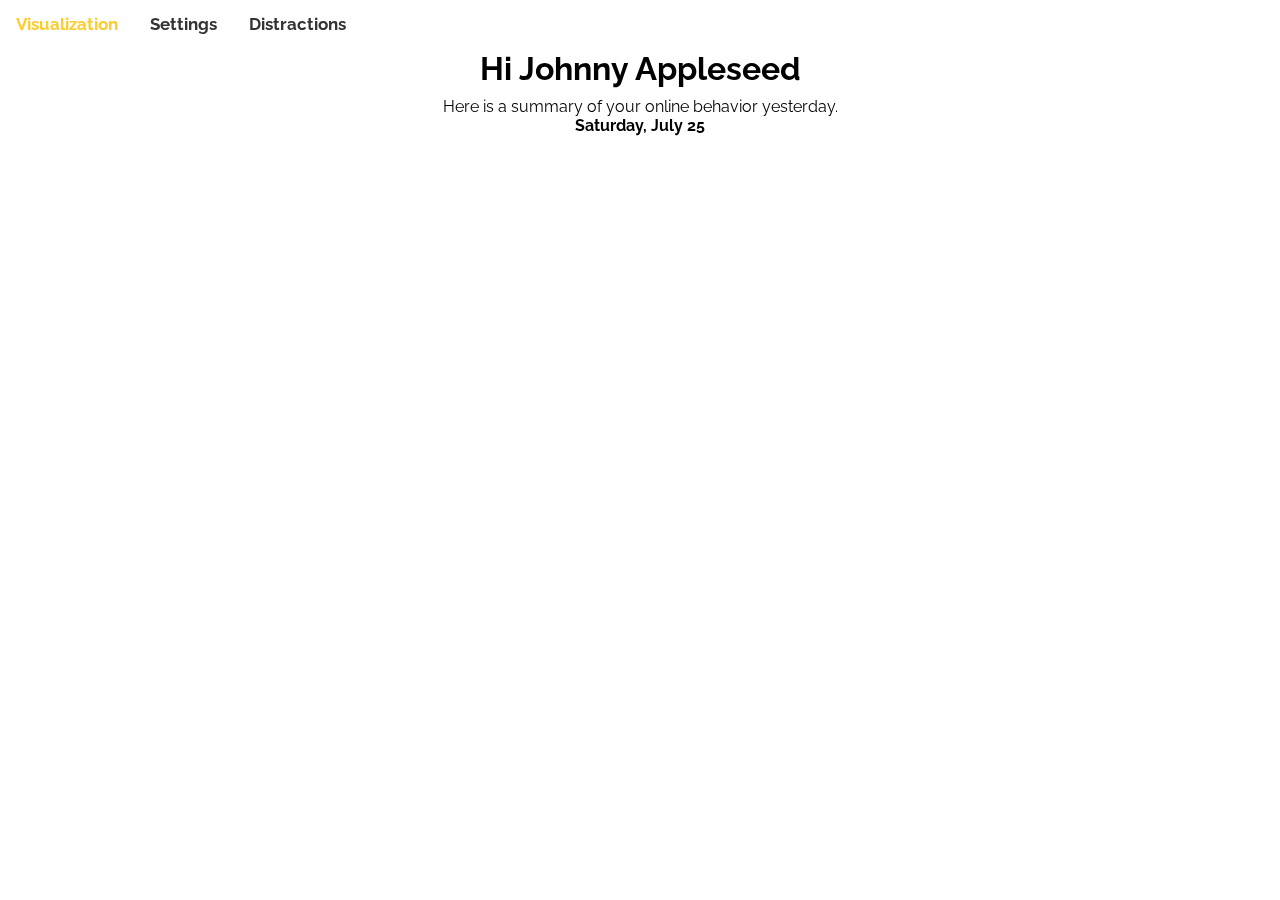
==== frontend/index.html @ f22745e0 "resolve conflict" ====
<!DOCTYPE html>
<head>
    <title>Gantt Chart</title>
    <meta charset="utf-8" />
    <meta name="viewport" content="width=device-width, initial-scale=1.0">
    <link rel="stylesheet" type="text/css" href="css/style.css" />
    <script language="JavaScript" type="text/javascript" src="js/jquery.min.js"></script>
    <script language="JavaScript" type="text/javascript" src="js/d3.js"></script>
    <script src="js/date.js"></script>
    <link href="https://fonts.googleapis.com/css?family=Raleway" rel="stylesheet">
</head>
<style>
    /*h2 {}*/
</style>

<body>
    <div class="topnav">
        <a class="active" href="">Visualization</a>
        <a href="settings.html">Settings</a>
        <a href="barchart.html">Distractions</a>
    </div>
    <div class="title">
        <!--     <a href="settings.html">
        <img src="css/settings.png" id="settings">
        </a> -->
        <h2>Hi Johnny Appleseed</h2>
        <h3 id="subtext">Here is a summary of your online behavior yesterday.</h3>
        <h3 id="date_text"></h3>
        <script>
            datetext();
        </script>
    </div>
    <div id="container">
        <div id="index_calendar_graph"></div>
        <div id="index_productivity_graph"></div>
        <div id="index_gantt_graph"></div>
    </div>
    <script language="JavaScript" type="text/javascript" src="js/vis.js"></script>
    <div id="nav">
</body>

</html>
---- frontend/css/style.css ----
/***** nav ****/
.topnav {
    overflow: hidden;
    position: fixed;
}

/* Style the links inside the navigation bar */
.topnav a {
    float: left;
    color: #333;
    text-align: center;
    padding: 14px 16px;
    text-decoration: none;
    font-family: 'Raleway';
    font-size: 17px;
    transition: all 0.1s linear;
}

/* Change the color of links on hover */
.topnav a:hover {
    color: #aaa;
}

/* Add a color to the active/current link */
.topnav a.active {
    color:#ffcc2e;
}
/***** normal Styling things *****/
body {
    padding: 0px;
    margin: 0;
    /*left:0;*/
    /*right:0;*/
}




/***** integrated Styling ****/

.title {
    padding-top: 50px;
    position: fixed;
    left: 50%;
    transform: translate(-50%, 0);
}


h3,
h2,
h4,
p {
    padding:0px;
    margin:0px;
    text-align: center;
    font-family: 'Raleway';
    /*font-weight:normal;*/
}

h2 {
    padding-bottom:10px;
    font-size: 2em;
    font-weight: bold;
}

h3 {
    font-size: 1em;
    font-weight: normal;
}
h4 {
    padding-bottom: 30px;
    font-size: 1.2em;
}

/*#settings {
    position: absolute;
    height: 25px;
    margin-left: 100%;
    margin-top: 45px;
    /*image-rendering: auto;*/
    /*image-rendering: crisp-edges;*/
    /*image-rendering: pixelated;}*/

/************** main vis Styling **************/

#date_text {
    font-weight:bold;
}

.bar {
    /*fill: #444;*/
    border-radius: 5000px;
    transition: all 0.1s linear;
}

.bar:hover {
    opacity: 0.7;
}

.axis path,
.axis line {
    fill: none;
    stroke: #000;
    /*stroke-dasharray: */
    /*shape-rendering: crispEdges;*/
}

.border {
    stroke: #000;
    /*font-family: 'Raleway', sans-serif;*/
    fill: none;
}


#container {
    width: 100%;
    display: flex;
    flex-direction: column;
    align-content: center;
    align-items: center;
    padding-top: 40px;
    padding-left:50px;
}

.tooltip {
    background: #fff;
    box-shadow: 0 0 5px #999999;
    border-radius: 5px;
    color: #333;
    font-size: 12px;
    left: 120px;
    padding: 10px;
    position: absolute;
    text-align: center;
    top: 95px;
    width: 150px;
    z-index: 10;
    display: block;
    opacity: 0;
}

/************ Settings Page Styling ************/

.fWrapper {
    padding: 150px;
}

.fContainer {
    padding-left: 25px;
    padding-right: 25px;
    padding-top: 25px;
    font-family: 'Raleway';
    font-size: 12px;
}

.aSettings {
    border-width: 2px;
    border-color: #eee;
    border-radius: 25px;
    border-style: solid;
    width:600px;
    /*background:#000;*/
    height:200px;
}

#calAPI, #rtAPI {
  width: 100px;
  height: 100px;
  margin-right: 10px;
  float: left;
}
.child_div_1 {
  float: left;
  margin-right: 5px;
}

#form {
    border-width: 2px;
    border-color: #eee;
    border-radius: 25px;
    border-style: solid;
    min-height: 400px;
    float: left;
	padding: 30px;
	width:300px;
}
input {
	/*padding:50px;*/
	/*text-align: center;*/
}

#sbm {
    text-align: center;
}

/* Checkbox container */
.inputLabel {
    display: block;
    position: relative;
    padding-left: 35px;
    margin-bottom: 12px;
    cursor: pointer;
    font-size: 22px;
    -webkit-user-select: none;
    -moz-user-select: none;
    -ms-user-select: none;
    user-select: none;
}

/* Hiding default checkbox */
.inputLabel input {
    position: absolute;
    opacity: 0;
    cursor: pointer;
    height: 0;
    width: 0;
}

/* Custom checkbox */
.checkmark {
    position: absolute;
    top: 0;
    left: 0;
    height: 25px;
    width: 25px;
    background-color: #eee;
}


/* When the checkbox is checked, add a blue background */
.inputLabel input:checked ~ .checkmark {
    background-color: #ffcc2e;
}

/* Create the checkmark/indicator (hidden when not checked) */
.checkmark:after {
    content: "";
    position: absolute;
    display: none;
}

/* Show the checkmark when checked */
.inputLabel input:checked ~ .checkmark:after {
    display: block;
}

/* Style the checkmark/indicator */
.inputLabel .checkmark:after {
    left: 9px;
    top: 5px;
    width: 5px;
    height: 10px;
    border: solid white;
    border-width: 0 3px 3px 0;
    -webkit-transform: rotate(45deg);
    -ms-transform: rotate(45deg);
    transform: rotate(45deg);
}



/************ Signup Page Styling **********/

#parent {
    display: flex;
    height: 100vh;
}

p {
    font-size: 1.2em;
}

#narrow {
    width: 45%;
    background: url('hourglass-splash.jpg');
    background-size: cover;
    height: 100vh;
    background-position: center;
    vertical-align: middle;
}

#wide {
    flex: 1;
    /* Grow to rest of container */
}

.textContainer {
    padding: 70px;
}

.auth {
	bottom:5%;
	padding-top: 200px;
    margin-top: 40px;
    text-align: center;
    /*background-color: lightblue;*/
    width: 300px;
    height: 200px;
    margin: 0 auto;
    border-radius: 25px;
}

a {
    text-decoration: none;
    color: #fff;
    font-family: sans-serif;
    /*text-transform: uppercase;*/
    font-size: 1em;
    font-weight: bold;
    /*letter-spacing: .2em;*/

}


#signin {
    margin-left: auto;
    margin-right: auto;
    background-color: lightblue;
    letter-spacing: 1.6px;
    color: #fff;
    border-radius: 40px;
    padding: 10px 20px 10px 20px;
    transition: background-color 0.25s ease-in-out;
}
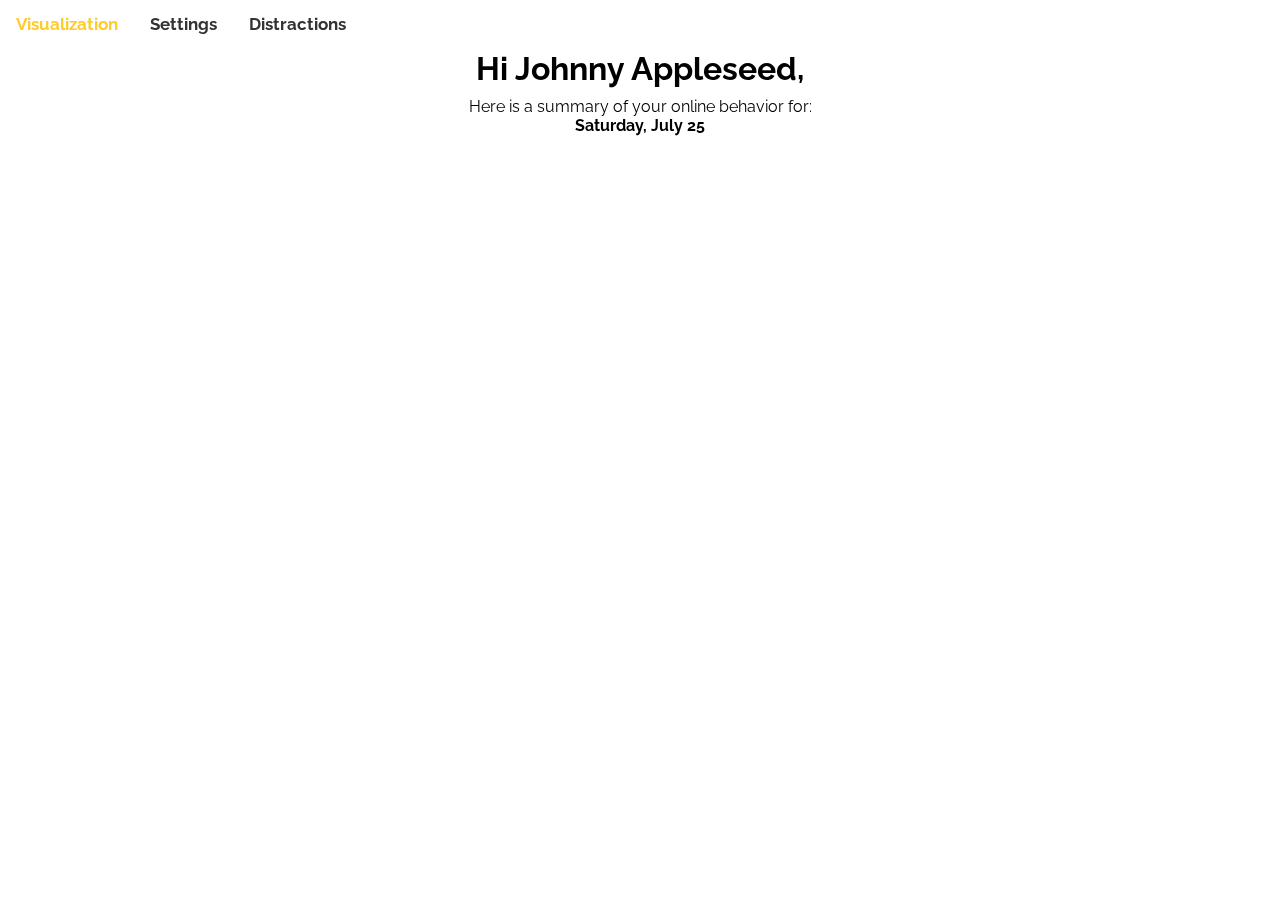
==== commit 485b1ab7: "Changes" ====
--- a/frontend/index.html
+++ b/frontend/index.html
@@ -10,7 +10,9 @@
     <link href="https://fonts.googleapis.com/css?family=Raleway" rel="stylesheet">
 </head>
 <style>
-    /*h2 {}*/
+    #xAxis {
+        width:1500px;
+    }
 </style>
 
 <body>
@@ -23,8 +25,8 @@
         <!--     <a href="settings.html">
         <img src="css/settings.png" id="settings">
         </a> -->
-        <h2>Hi Johnny Appleseed</h2>
-        <h3 id="subtext">Here is a summary of your online behavior yesterday.</h3>
+        <h2>Hi Johnny Appleseed,</h2>
+        <h3 id="subtext">Here is a summary of your online behavior for:</h3>
         <h3 id="date_text"></h3>
         <script>
             datetext();
--- a/frontend/css/style.css
+++ b/frontend/css/style.css
@@ -113,7 +113,7 @@
 
 
 #container {
-    width: 100%;
+    /*width: 100%;*/
     display: flex;
     flex-direction: column;
     align-content: center;
@@ -145,23 +145,47 @@
     padding: 150px;
 }
 
+input[type="text"] {
+    /*margin:10px auto;*/
+    /*margin-left:50%;*/
+    /*margin-right:50%;*/
+    margin: auto;
+    display: block;
+}
+
+/*input.selected*/
+
+.textInput {
+    width:250px;
+    border-radius: 25px;
+    border-style: solid;
+    border-color: #eee;
+    padding: 10px 15px 10px 15px;
+}
+
 .fContainer {
     padding-left: 25px;
     padding-right: 25px;
-    padding-top: 25px;
     font-family: 'Raleway';
-    font-size: 12px;
+    font-size: 15px;
+}
+input:focus {
+    outline:none;
 }
 
 .aSettings {
+    padding:30px;
     border-width: 2px;
     border-color: #eee;
     border-radius: 25px;
     border-style: solid;
-    width:600px;
+    min-width:400px;
     /*background:#000;*/
-    height:200px;
-}
+    margin: 0 auto;
+    /*height:200px;*/
+}
+
+
 
 #calAPI, #rtAPI {
   width: 100px;
@@ -190,7 +214,46 @@
 }
 
 #sbm {
-    text-align: center;
+    margin-top: 30px;
+    text-align: center;
+    /*margin-bottom:20px;*/
+    background: #000;
+    color:#fff;
+    border-radius: 25px;
+    letter-spacing: 1.6px;
+    color:#fff;
+    cursor: pointer;
+    border-color: #fff;
+    border-style: solid;
+    border-width: 2px;
+    border-radius: 40px;
+    padding:13px 26px 13px 26px;
+    transition: background-color 0.25s ease-in-out;
+}
+
+
+#sbmWrapper {
+    padding-top: 40px;
+    width: 100%;
+    display: flex;
+    align-items: center;
+    justify-content: center;
+}
+
+#calWrapper {
+    padding-bottom: 15px;
+}
+
+#rtWrapper {
+    padding-bottom: 30px;
+}
+
+#dateWrapper {
+    padding-bottom: 30px;
+}
+
+#disWrapper {
+    padding-bottom: 30px; 
 }
 
 /* Checkbox container */
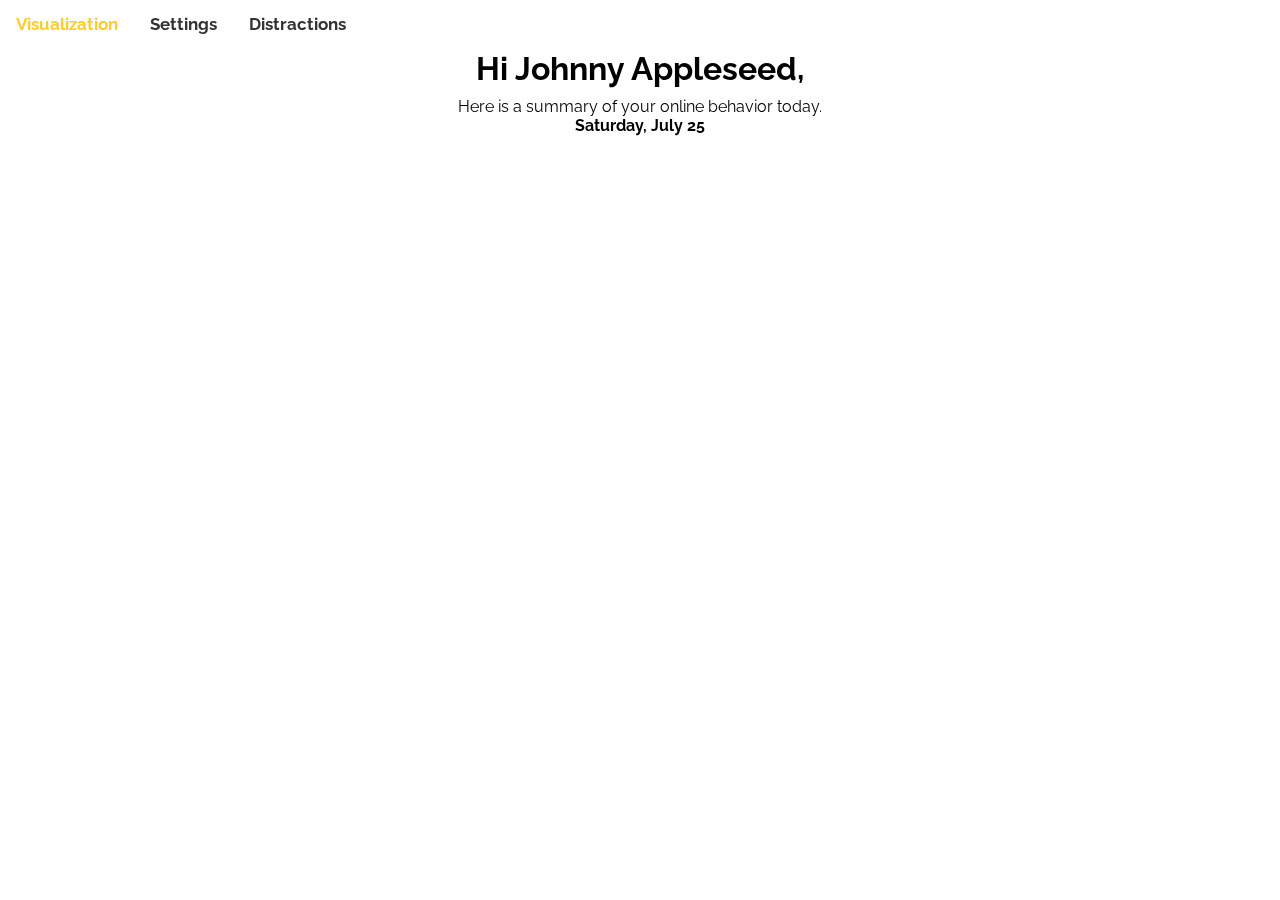
==== commit ee852a64: "fix api bug and updat html titles" ====
--- a/frontend/index.html
+++ b/frontend/index.html
@@ -1,6 +1,6 @@
 <!DOCTYPE html>
 <head>
-    <title>Gantt Chart</title>
+    <title>Hour Glass</title>
     <meta charset="utf-8" />
     <meta name="viewport" content="width=device-width, initial-scale=1.0">
     <link rel="stylesheet" type="text/css" href="css/style.css" />
@@ -10,9 +10,7 @@
     <link href="https://fonts.googleapis.com/css?family=Raleway" rel="stylesheet">
 </head>
 <style>
-    #xAxis {
-        width:1500px;
-    }
+    /*h2 {}*/
 </style>
 
 <body>
@@ -26,7 +24,7 @@
         <img src="css/settings.png" id="settings">
         </a> -->
         <h2>Hi Johnny Appleseed,</h2>
-        <h3 id="subtext">Here is a summary of your online behavior for:</h3>
+        <h3 id="subtext">Here is a summary of your online behavior today.</h3>
         <h3 id="date_text"></h3>
         <script>
             datetext();
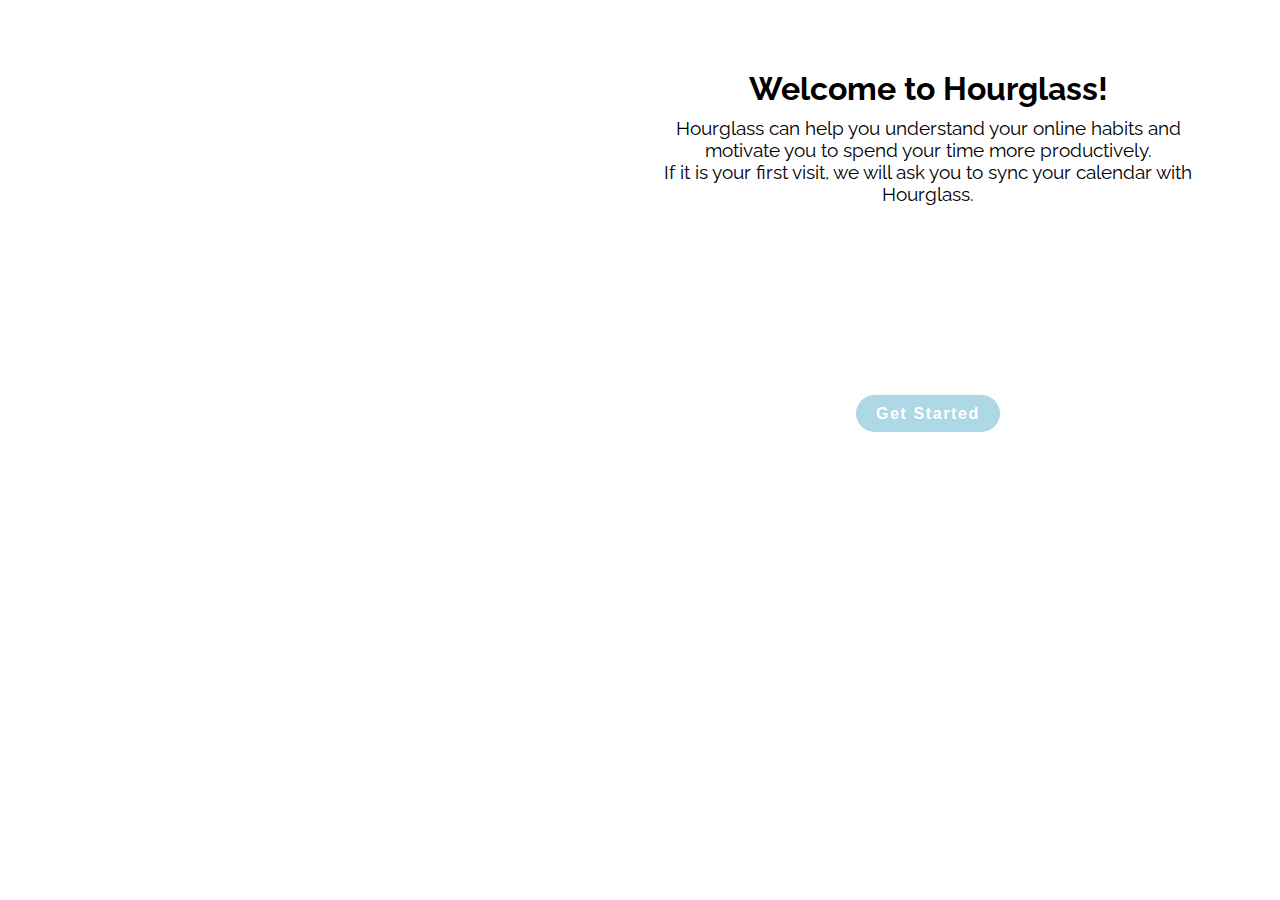
==== commit ca6292a2: "Latest Update" ====
--- a/frontend/index.html
+++ b/frontend/index.html
@@ -10,7 +10,15 @@
     <link href="https://fonts.googleapis.com/css?family=Raleway" rel="stylesheet">
 </head>
 <style>
-    /*h2 {}*/
+    #xAxis {
+        width:1500px;
+    }
+    .title {
+    padding-top: 50px;
+    position: fixed;
+    left: 50%;
+    transform: translate(-50%, 0);
+}
 </style>
 
 <body>
@@ -24,7 +32,7 @@
         <img src="css/settings.png" id="settings">
         </a> -->
         <h2>Hi Johnny Appleseed,</h2>
-        <h3 id="subtext">Here is a summary of your online behavior today.</h3>
+        <h3 id="subtext">Here is a summary of your online behavior for:</h3>
         <h3 id="date_text"></h3>
         <script>
             datetext();
--- a/frontend/css/style.css
+++ b/frontend/css/style.css
@@ -38,12 +38,12 @@
 
 /***** integrated Styling ****/
 
-.title {
+/*.title {
     padding-top: 50px;
     position: fixed;
     left: 50%;
     transform: translate(-50%, 0);
-}
+}*/
 
 
 h3,
@@ -142,7 +142,12 @@
 /************ Settings Page Styling ************/
 
 .fWrapper {
-    padding: 150px;
+    padding-top: 50px;
+    /*padding-left: 150px;*/
+    min-height:664px;
+    padding-right: 200px;
+    display: flex;
+    justify-content: center;
 }
 
 input[type="text"] {
@@ -176,10 +181,11 @@
 .aSettings {
     padding:30px;
     border-width: 2px;
-    border-color: #eee;
+    border-color: #f3f3f3;
     border-radius: 25px;
     border-style: solid;
     min-width:400px;
+    background-color: #fafafa;
     /*background:#000;*/
     margin: 0 auto;
     /*height:200px;*/
@@ -191,18 +197,15 @@
   width: 100px;
   height: 100px;
   margin-right: 10px;
-  float: left;
-}
-.child_div_1 {
-  float: left;
-  margin-right: 5px;
+  /*float: left;*/
 }
 
 #form {
     border-width: 2px;
-    border-color: #eee;
+    border-color: #f3f3f3;
     border-radius: 25px;
     border-style: solid;
+    background-color: #fafafa;
     min-height: 400px;
     float: left;
 	padding: 30px;
@@ -214,14 +217,13 @@
 }
 
 #sbm {
-    margin-top: 30px;
+    margin-top: 50px;
     text-align: center;
     /*margin-bottom:20px;*/
     background: #000;
     color:#fff;
     border-radius: 25px;
     letter-spacing: 1.6px;
-    color:#fff;
     cursor: pointer;
     border-color: #fff;
     border-style: solid;
@@ -233,17 +235,21 @@
 
 
 #sbmWrapper {
-    padding-top: 40px;
     width: 100%;
     display: flex;
     align-items: center;
     justify-content: center;
+    padding-bottom:50px;
 }
 
 #calWrapper {
     padding-bottom: 15px;
 }
 
+#calEWrapper {
+    padding-bottom: 30px;
+}
+
 #rtWrapper {
     padding-bottom: 30px;
 }
@@ -255,6 +261,11 @@
 #disWrapper {
     padding-bottom: 30px; 
 }
+
+#siteNumWrapper {
+    padding-bottom: 30px;
+}
+
 
 /* Checkbox container */
 .inputLabel {
@@ -270,7 +281,7 @@
     user-select: none;
 }
 
-/* Hiding default checkbox */
+/** Hiding the default checkbox **/
 .inputLabel input {
     position: absolute;
     opacity: 0;
@@ -279,7 +290,7 @@
     width: 0;
 }
 
-/* Custom checkbox */
+/** Custom checkbox **/
 .checkmark {
     position: absolute;
     top: 0;
@@ -290,24 +301,22 @@
 }
 
 
-/* When the checkbox is checked, add a blue background */
+/** When the checkbox is checked, add a yellow background **/
 .inputLabel input:checked ~ .checkmark {
     background-color: #ffcc2e;
 }
 
-/* Create the checkmark/indicator (hidden when not checked) */
 .checkmark:after {
     content: "";
     position: absolute;
     display: none;
 }
 
-/* Show the checkmark when checked */
+
 .inputLabel input:checked ~ .checkmark:after {
     display: block;
 }
 
-/* Style the checkmark/indicator */
 .inputLabel .checkmark:after {
     left: 9px;
     top: 5px;
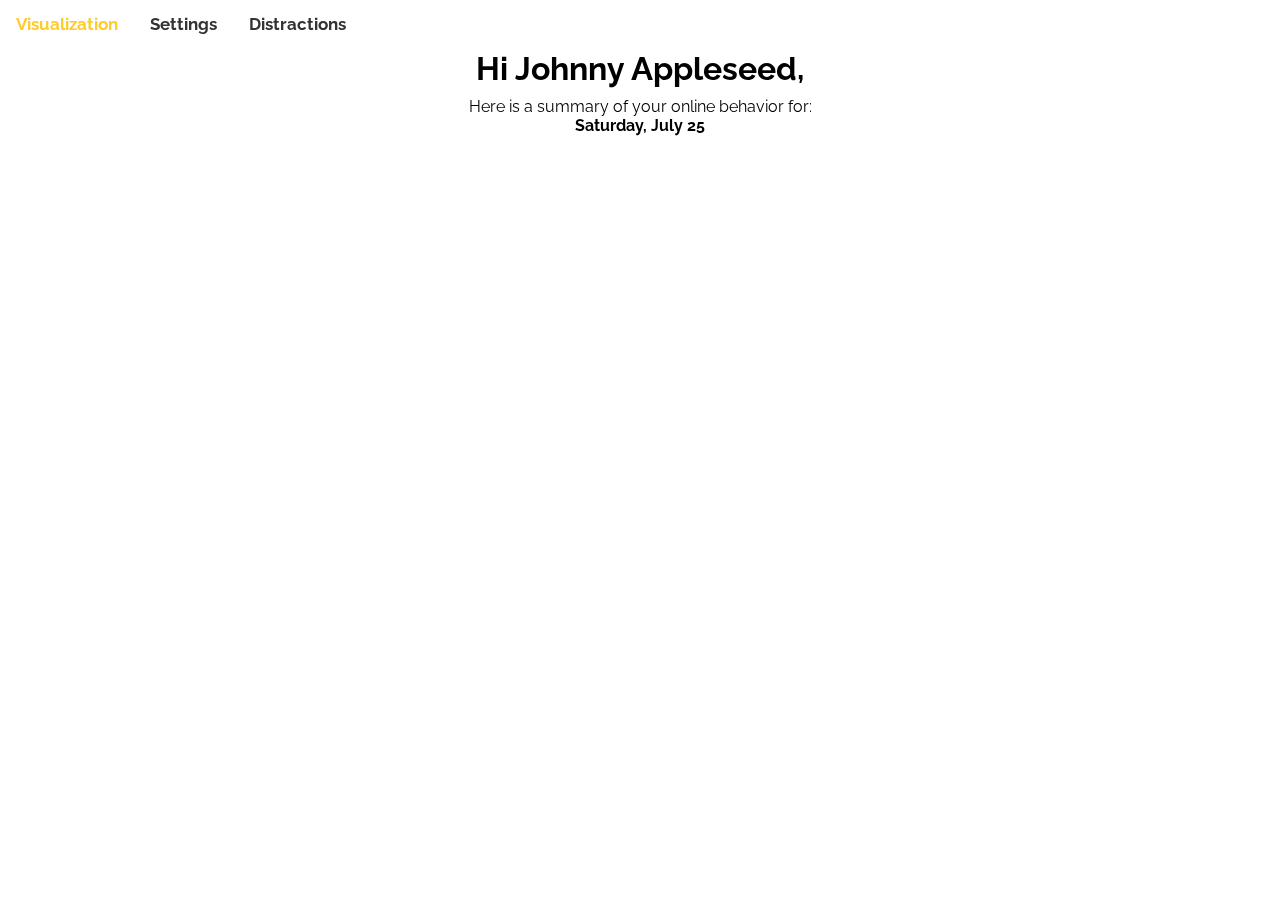
==== commit 84a0f1bb: "Merge branch 'master' of https://github.com/a2975667/HourGlass" ====
--- a/frontend/index.html
+++ b/frontend/index.html
@@ -13,12 +13,6 @@
     #xAxis {
         width:1500px;
     }
-    .title {
-    padding-top: 50px;
-    position: fixed;
-    left: 50%;
-    transform: translate(-50%, 0);
-}
 </style>
 
 <body>
--- a/frontend/css/style.css
+++ b/frontend/css/style.css
@@ -38,12 +38,12 @@
 
 /***** integrated Styling ****/
 
-/*.title {
+.title {
     padding-top: 50px;
     position: fixed;
     left: 50%;
     transform: translate(-50%, 0);
-}*/
+}
 
 
 h3,
@@ -142,12 +142,7 @@
 /************ Settings Page Styling ************/
 
 .fWrapper {
-    padding-top: 50px;
-    /*padding-left: 150px;*/
-    min-height:664px;
-    padding-right: 200px;
-    display: flex;
-    justify-content: center;
+    padding: 150px;
 }
 
 input[type="text"] {
@@ -181,11 +176,10 @@
 .aSettings {
     padding:30px;
     border-width: 2px;
-    border-color: #f3f3f3;
+    border-color: #eee;
     border-radius: 25px;
     border-style: solid;
     min-width:400px;
-    background-color: #fafafa;
     /*background:#000;*/
     margin: 0 auto;
     /*height:200px;*/
@@ -197,15 +191,18 @@
   width: 100px;
   height: 100px;
   margin-right: 10px;
-  /*float: left;*/
+  float: left;
+}
+.child_div_1 {
+  float: left;
+  margin-right: 5px;
 }
 
 #form {
     border-width: 2px;
-    border-color: #f3f3f3;
+    border-color: #eee;
     border-radius: 25px;
     border-style: solid;
-    background-color: #fafafa;
     min-height: 400px;
     float: left;
 	padding: 30px;
@@ -217,13 +214,14 @@
 }
 
 #sbm {
-    margin-top: 50px;
+    margin-top: 30px;
     text-align: center;
     /*margin-bottom:20px;*/
     background: #000;
     color:#fff;
     border-radius: 25px;
     letter-spacing: 1.6px;
+    color:#fff;
     cursor: pointer;
     border-color: #fff;
     border-style: solid;
@@ -235,21 +233,17 @@
 
 
 #sbmWrapper {
+    padding-top: 40px;
     width: 100%;
     display: flex;
     align-items: center;
     justify-content: center;
-    padding-bottom:50px;
 }
 
 #calWrapper {
     padding-bottom: 15px;
 }
 
-#calEWrapper {
-    padding-bottom: 30px;
-}
-
 #rtWrapper {
     padding-bottom: 30px;
 }
@@ -261,11 +255,6 @@
 #disWrapper {
     padding-bottom: 30px; 
 }
-
-#siteNumWrapper {
-    padding-bottom: 30px;
-}
-
 
 /* Checkbox container */
 .inputLabel {
@@ -281,7 +270,7 @@
     user-select: none;
 }
 
-/** Hiding the default checkbox **/
+/* Hiding default checkbox */
 .inputLabel input {
     position: absolute;
     opacity: 0;
@@ -290,7 +279,7 @@
     width: 0;
 }
 
-/** Custom checkbox **/
+/* Custom checkbox */
 .checkmark {
     position: absolute;
     top: 0;
@@ -301,22 +290,24 @@
 }
 
 
-/** When the checkbox is checked, add a yellow background **/
+/* When the checkbox is checked, add a blue background */
 .inputLabel input:checked ~ .checkmark {
     background-color: #ffcc2e;
 }
 
+/* Create the checkmark/indicator (hidden when not checked) */
 .checkmark:after {
     content: "";
     position: absolute;
     display: none;
 }
 
-
+/* Show the checkmark when checked */
 .inputLabel input:checked ~ .checkmark:after {
     display: block;
 }
 
+/* Style the checkmark/indicator */
 .inputLabel .checkmark:after {
     left: 9px;
     top: 5px;
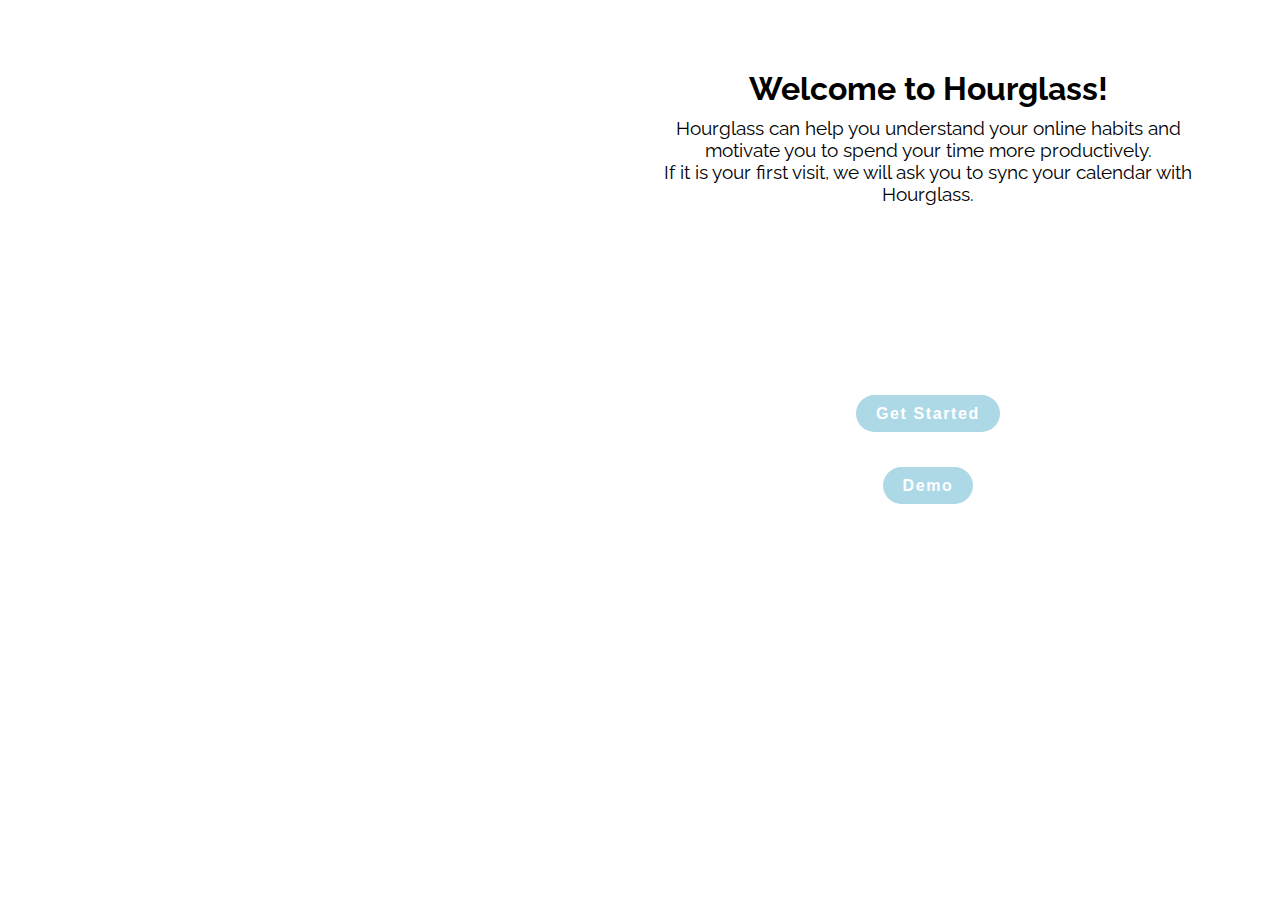
==== commit 48269007: "Reponsive & API" ====
--- a/frontend/index.html
+++ b/frontend/index.html
@@ -4,6 +4,7 @@
     <meta charset="utf-8" />
     <meta name="viewport" content="width=device-width, initial-scale=1.0">
     <link rel="stylesheet" type="text/css" href="css/style.css" />
+    <link rel="stylesheet" type="text/css" href="css/media.css" />
     <script language="JavaScript" type="text/javascript" src="js/jquery.min.js"></script>
     <script language="JavaScript" type="text/javascript" src="js/d3.js"></script>
     <script src="js/date.js"></script>
@@ -13,6 +14,12 @@
     #xAxis {
         width:1500px;
     }
+    .title {
+    padding-top: 50px;
+    position: fixed;
+    left: 50%;
+    transform: translate(-50%, 0);
+}
 </style>
 
 <body>
--- a/frontend/css/style.css
+++ b/frontend/css/style.css
@@ -2,6 +2,9 @@
 .topnav {
     overflow: hidden;
     position: fixed;
+    z-index: 5;
+    background-color: #fff;
+    border-radius: 25px;
 }
 
 /* Style the links inside the navigation bar */
@@ -38,31 +41,38 @@
 
 /***** integrated Styling ****/
 
-.title {
+/*.title {
     padding-top: 50px;
     position: fixed;
     left: 50%;
     transform: translate(-50%, 0);
-}
-
-
+}*/
+
+h1,
 h3,
 h2,
 h4,
+h5,
 p {
     padding:0px;
     margin:0px;
     text-align: center;
     font-family: 'Raleway';
-    /*font-weight:normal;*/
-}
-
+    font-weight:normal;
+}
+h1 {
+    font-family: 'Raleway';
+    font-weight: bold;
+    padding-left: 20px;
+    padding-right: 20px;
+}
 h2 {
     padding-bottom:10px;
     font-size: 2em;
     font-weight: bold;
 }
-
+label {
+}
 h3 {
     font-size: 1em;
     font-weight: normal;
@@ -70,6 +80,11 @@
 h4 {
     padding-bottom: 30px;
     font-size: 1.2em;
+}
+h5 {
+    padding-top: 50px;
+    padding-bottom: 10px;
+    font-size:1.2em;
 }
 
 /*#settings {
@@ -114,10 +129,6 @@
 
 #container {
     /*width: 100%;*/
-    display: flex;
-    flex-direction: column;
-    align-content: center;
-    align-items: center;
     padding-top: 40px;
     padding-left:50px;
 }
@@ -142,7 +153,12 @@
 /************ Settings Page Styling ************/
 
 .fWrapper {
-    padding: 150px;
+    padding-top: 50px;
+    /*padding-left: 150px;*/
+    min-height:649px;
+    padding-right: 200px;
+    display: flex;
+    justify-content: center;
 }
 
 input[type="text"] {
@@ -176,10 +192,11 @@
 .aSettings {
     padding:30px;
     border-width: 2px;
-    border-color: #eee;
+    border-color: #f3f3f3;
     border-radius: 25px;
     border-style: solid;
     min-width:400px;
+    background-color: #fafafa;
     /*background:#000;*/
     margin: 0 auto;
     /*height:200px;*/
@@ -191,18 +208,15 @@
   width: 100px;
   height: 100px;
   margin-right: 10px;
-  float: left;
-}
-.child_div_1 {
-  float: left;
-  margin-right: 5px;
+  /*float: left;*/
 }
 
 #form {
     border-width: 2px;
-    border-color: #eee;
+    border-color: #f3f3f3;
     border-radius: 25px;
     border-style: solid;
+    background-color: #fafafa;
     min-height: 400px;
     float: left;
 	padding: 30px;
@@ -214,14 +228,13 @@
 }
 
 #sbm {
-    margin-top: 30px;
+    margin-top: 50px;
     text-align: center;
     /*margin-bottom:20px;*/
     background: #000;
     color:#fff;
     border-radius: 25px;
     letter-spacing: 1.6px;
-    color:#fff;
     cursor: pointer;
     border-color: #fff;
     border-style: solid;
@@ -233,17 +246,21 @@
 
 
 #sbmWrapper {
-    padding-top: 40px;
     width: 100%;
     display: flex;
     align-items: center;
     justify-content: center;
+    padding-bottom:50px;
 }
 
 #calWrapper {
     padding-bottom: 15px;
 }
 
+#calEWrapper {
+    padding-bottom: 15px;
+}
+
 #rtWrapper {
     padding-bottom: 30px;
 }
@@ -255,6 +272,11 @@
 #disWrapper {
     padding-bottom: 30px; 
 }
+
+#siteNumWrapper {
+    padding-bottom: 30px;
+}
+
 
 /* Checkbox container */
 .inputLabel {
@@ -270,7 +292,7 @@
     user-select: none;
 }
 
-/* Hiding default checkbox */
+/** Hiding the default checkbox **/
 .inputLabel input {
     position: absolute;
     opacity: 0;
@@ -279,7 +301,7 @@
     width: 0;
 }
 
-/* Custom checkbox */
+/** Custom checkbox **/
 .checkmark {
     position: absolute;
     top: 0;
@@ -290,24 +312,22 @@
 }
 
 
-/* When the checkbox is checked, add a blue background */
+/** When the checkbox is checked, add a yellow background **/
 .inputLabel input:checked ~ .checkmark {
     background-color: #ffcc2e;
 }
 
-/* Create the checkmark/indicator (hidden when not checked) */
 .checkmark:after {
     content: "";
     position: absolute;
     display: none;
 }
 
-/* Show the checkmark when checked */
+
 .inputLabel input:checked ~ .checkmark:after {
     display: block;
 }
 
-/* Style the checkmark/indicator */
 .inputLabel .checkmark:after {
     left: 9px;
     top: 5px;
@@ -321,7 +341,6 @@
 }
 
 
-
 /************ Signup Page Styling **********/
 
 #parent {
--- a/frontend/css/media.css
+++ b/frontend/css/media.css
@@ -0,0 +1,147 @@
+
+@media only screen and (max-width: 1050px) {
+  body {
+  }
+  h2 {
+  	font-size:1.4em;
+  }
+  h3 {
+  	font-size:0.9em;
+  }
+  #container {
+  	height: 40px;
+  }
+
+  .fWrapper {
+    padding-top: 50px;
+    min-height:500px;
+    padding-right: 200px;
+}
+
+.textInput {
+    width:250px;
+    border-color: #eee;
+}
+
+.fContainer {
+    padding-left: 15px;
+    padding-right: 15px;
+    font-family: 'Raleway';
+    font-size: 13px;
+}
+input:focus {
+    outline:none;
+}
+
+.aSettings {
+    padding:20px;
+    min-width:300px;
+}
+
+#form {
+    background-color: #fafafa;
+    min-height: 465px;
+    float: left;
+	width:240px;
+}
+
+
+/* Checkbox container */
+.inputLabel {
+    display: block;
+    position: relative;
+    padding-left: 35px;
+    margin-bottom: 12px;
+    font-size: 14px;
+}
+
+
+}
+
+
+@media only screen and (max-width: 800px) {
+  body {
+  }
+  h2 {
+  	font-size:1.4em;
+  }
+  h3 {
+  	font-size:0.9em;
+  }
+  #container {
+  	height: 40px;
+  }
+
+  .fWrapper {
+    padding-top: 50px;
+    min-height:500px;
+    padding-right: 200px;
+}
+
+
+
+.textInput {
+    width:200px;
+    border-color: #eee;
+    padding: 10px 13px 8px 13px;
+}
+
+.fContainer {
+    padding-left: 15px;
+    padding-right: 15px;
+    font-family: 'Raleway';
+    font-size: 13px;
+}
+input:focus {
+    outline:none;
+}
+
+.aSettings {
+    padding:20px;
+    min-width:270px;
+}
+
+#calWrapper {
+    padding-bottom: 7.5px;
+}
+
+#calEWrapper {
+    padding-bottom: 7.5px;
+}
+
+#rtWrapper {
+    padding-bottom: 15px;
+}
+
+#dateWrapper {
+    padding-bottom: 15px;
+}
+
+#disWrapper {
+    padding-bottom: 15px; 
+}
+
+#siteNumWrapper {
+    padding-bottom: 15px;
+}
+
+
+#form {
+    background-color: #fafafa;
+    min-height: 465px;
+    float: left;
+	width:180px;
+}
+
+
+/* Checkbox container */
+.inputLabel {
+    display: block;
+    position: relative;
+    padding-left: 35px;
+    margin-bottom: 12px;
+    font-size: 14px;
+}
+
+
+}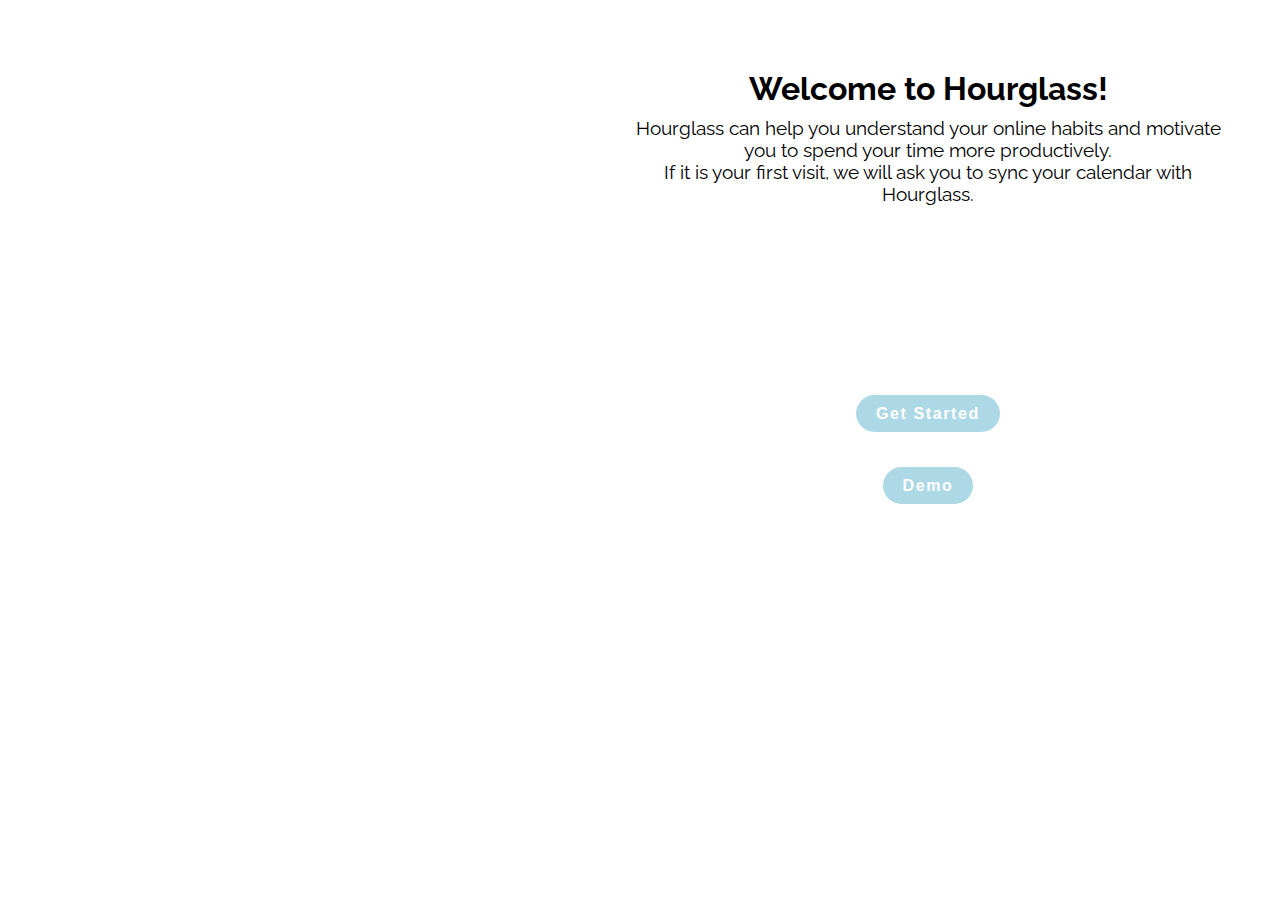
==== commit 0b7f95c6: "EC work added" ====
--- a/frontend/index.html
+++ b/frontend/index.html
@@ -7,6 +7,7 @@
     <link rel="stylesheet" type="text/css" href="css/media.css" />
     <script language="JavaScript" type="text/javascript" src="js/jquery.min.js"></script>
     <script language="JavaScript" type="text/javascript" src="js/d3.js"></script>
+     <script language="JavaScript" type="text/javascript" src="js/ec.js"></script>
     <script src="js/date.js"></script>
     <link href="https://fonts.googleapis.com/css?family=Raleway" rel="stylesheet">
 </head>
--- a/frontend/css/style.css
+++ b/frontend/css/style.css
@@ -367,7 +367,9 @@
 }
 
 .textContainer {
-    padding: 70px;
+    padding-top:70px;
+    padding-left: 50px;
+    padding-right: 50px;
 }
 
 .auth {
--- a/frontend/css/media.css
+++ b/frontend/css/media.css
@@ -1,147 +1,254 @@
-
 @media only screen and (max-width: 1050px) {
-  body {
-  }
-  h2 {
-  	font-size:1.4em;
-  }
-  h3 {
-  	font-size:0.9em;
-  }
-  #container {
-  	height: 40px;
-  }
-
-  .fWrapper {
-    padding-top: 50px;
-    min-height:500px;
-    padding-right: 200px;
-}
-
-.textInput {
-    width:250px;
-    border-color: #eee;
-}
-
-.fContainer {
-    padding-left: 15px;
-    padding-right: 15px;
-    font-family: 'Raleway';
-    font-size: 13px;
-}
-input:focus {
-    outline:none;
-}
-
-.aSettings {
-    padding:20px;
-    min-width:300px;
-}
-
-#form {
-    background-color: #fafafa;
-    min-height: 465px;
-    float: left;
-	width:240px;
-}
-
-
-/* Checkbox container */
-.inputLabel {
-    display: block;
-    position: relative;
-    padding-left: 35px;
-    margin-bottom: 12px;
-    font-size: 14px;
-}
-
-
-}
-
+    body {}
+
+    h2 {
+        font-size: 1.4em;
+    }
+
+    h3 {
+        font-size: 0.9em;
+    }
+
+    #container {
+        height: 40000px;
+    }
+
+    .fWrapper {
+        padding-top: 50px;
+        min-height: 500px;
+        padding-right: 200px;
+    }
+
+    .textInput {
+        width: 250px;
+        border-color: #eee;
+    }
+
+    .fContainer {
+        padding-left: 15px;
+        padding-right: 15px;
+        font-family: 'Raleway';
+        font-size: 13px;
+    }
+
+    input:focus {
+        outline: none;
+    }
+
+    .aSettings {
+        padding: 20px;
+        min-width: 300px;
+    }
+
+    #form {
+        background-color: #fafafa;
+        float: left;
+        width: 240px;
+    }
+
+    #sbm {
+        margin-top: 150px;
+    }
+
+    /* Checkbox container */
+    .inputLabel {
+        display: block;
+        position: relative;
+        padding-left: 35px;
+        margin-bottom: 12px;
+        font-size: 14px;
+    }
+
+
+}
+
+@media only screen and (min-width: 1080px) {
+    #form {
+        min-height: 400px;
+    }
+
+
+}
 
 @media only screen and (max-width: 800px) {
-  body {
-  }
-  h2 {
-  	font-size:1.4em;
-  }
-  h3 {
-  	font-size:0.9em;
-  }
-  #container {
-  	height: 40px;
-  }
-
-  .fWrapper {
-    padding-top: 50px;
-    min-height:500px;
-    padding-right: 200px;
-}
-
-
-
-.textInput {
-    width:200px;
-    border-color: #eee;
-    padding: 10px 13px 8px 13px;
-}
-
-.fContainer {
-    padding-left: 15px;
-    padding-right: 15px;
-    font-family: 'Raleway';
-    font-size: 13px;
-}
-input:focus {
-    outline:none;
-}
-
-.aSettings {
-    padding:20px;
-    min-width:270px;
-}
-
-#calWrapper {
-    padding-bottom: 7.5px;
-}
-
-#calEWrapper {
-    padding-bottom: 7.5px;
-}
-
-#rtWrapper {
-    padding-bottom: 15px;
-}
-
-#dateWrapper {
-    padding-bottom: 15px;
-}
-
-#disWrapper {
-    padding-bottom: 15px; 
-}
-
-#siteNumWrapper {
-    padding-bottom: 15px;
-}
-
-
-#form {
-    background-color: #fafafa;
-    min-height: 465px;
-    float: left;
-	width:180px;
-}
-
-
-/* Checkbox container */
-.inputLabel {
-    display: block;
-    position: relative;
-    padding-left: 35px;
-    margin-bottom: 12px;
-    font-size: 14px;
-}
-
+    body {}
+
+    h2 {
+        font-size: 1.4em;
+    }
+
+    h3 {
+        font-size: 0.9em;
+    }
+
+    #sbm {
+        margin-top: 100px;
+    }
+
+    #container {
+        height: 40px;
+    }
+
+    .fWrapper {
+        padding-top: 50px;
+        min-height: 500px;
+        padding-right: 200px;
+    }
+
+    .textInput {
+        width: 200px;
+        border-color: #eee;
+        padding: 10px 13px 8px 13px;
+    }
+
+    .fContainer {
+        padding-left: 15px;
+        padding-right: 15px;
+        font-family: 'Raleway';
+        font-size: 13px;
+    }
+
+    input:focus {
+        outline: none;
+    }
+
+    .aSettings {
+        padding: 20px;
+        min-width: 270px;
+    }
+
+    #calWrapper {
+        padding-bottom: 7.5px;
+    }
+
+    #calEWrapper {
+        padding-bottom: 7.5px;
+    }
+
+    #rtWrapper {
+        padding-bottom: 15px;
+    }
+
+    #dateWrapper {
+        padding-bottom: 15px;
+    }
+
+
+    #disWrapper {
+        padding-bottom: 15px;
+    }
+
+    #siteNumWrapper {
+        padding-bottom: 15px;
+    }
+
+
+    #form {
+        background-color: #fafafa;
+        float: left;
+        width: 180px;
+    }
+
+
+    /* Checkbox container */
+    .inputLabel {
+        display: block;
+        position: relative;
+        padding-left: 35px;
+        margin-bottom: 12px;
+        font-size: 14px;
+    }
+
+}
+
+@media only screen and (min-width: 630px) {
+	.progress {
+		height: 220px;
+		margin-top:500px !important;
+	}
+	.legend {
+		margin-left:400px !important;
+		margin-top: 100px !important;
+	}
+
+}
+
+@media only screen and (min-width: 1050px) {
+	.progress {
+		height: 220px;
+		margin-top:100px !important;
+		margin-left: 650px !important;
+	}
+
+
+}
+
+
+@media only screen and (max-width: 620px) {
+
+    h2 {
+        font-size: 1.2em;
+    }
+
+    h3 {
+        font-size: 0.8em;
+    }
+
+    .fWrapper {
+        padding-top: 20px;
+        min-height: 500px;
+        padding-right: 200px;
+    }
+
+    #form {
+        background-color: #fafafa;
+        height: 200px;
+        float: none;
+        margin-left: 240px;
+        width: 180px;
+    }
+
+
+
+    /*    .textInput {
+        width: 200px;
+        border-color: #eee;
+        padding: 10px 13px 8px 13px;
+    }
+*/
+    input:focus {
+        outline: none;
+    }
+
+    .aSettings {
+        position: absolute;
+        margin-top: 500px;
+        padding: 20px;
+        margin-left: -310px;
+        min-width: 270px;
+    }
+
+    /*
+    #sbm, #sbmWrapper {
+    	margin-top: 400px;
+    }*/
+    #sbm {
+        margin-top: 600px;
+    }
+
+
+    /* Checkbox container */
+    .inputLabel {
+        display: block;
+        position: relative;
+        padding-left: 35px;
+        margin-bottom: 12px;
+        font-size: 14px;
+    }
+
+    .checkmark {
+        height: 15px;
+        width: 15px;
+    }
 
 }